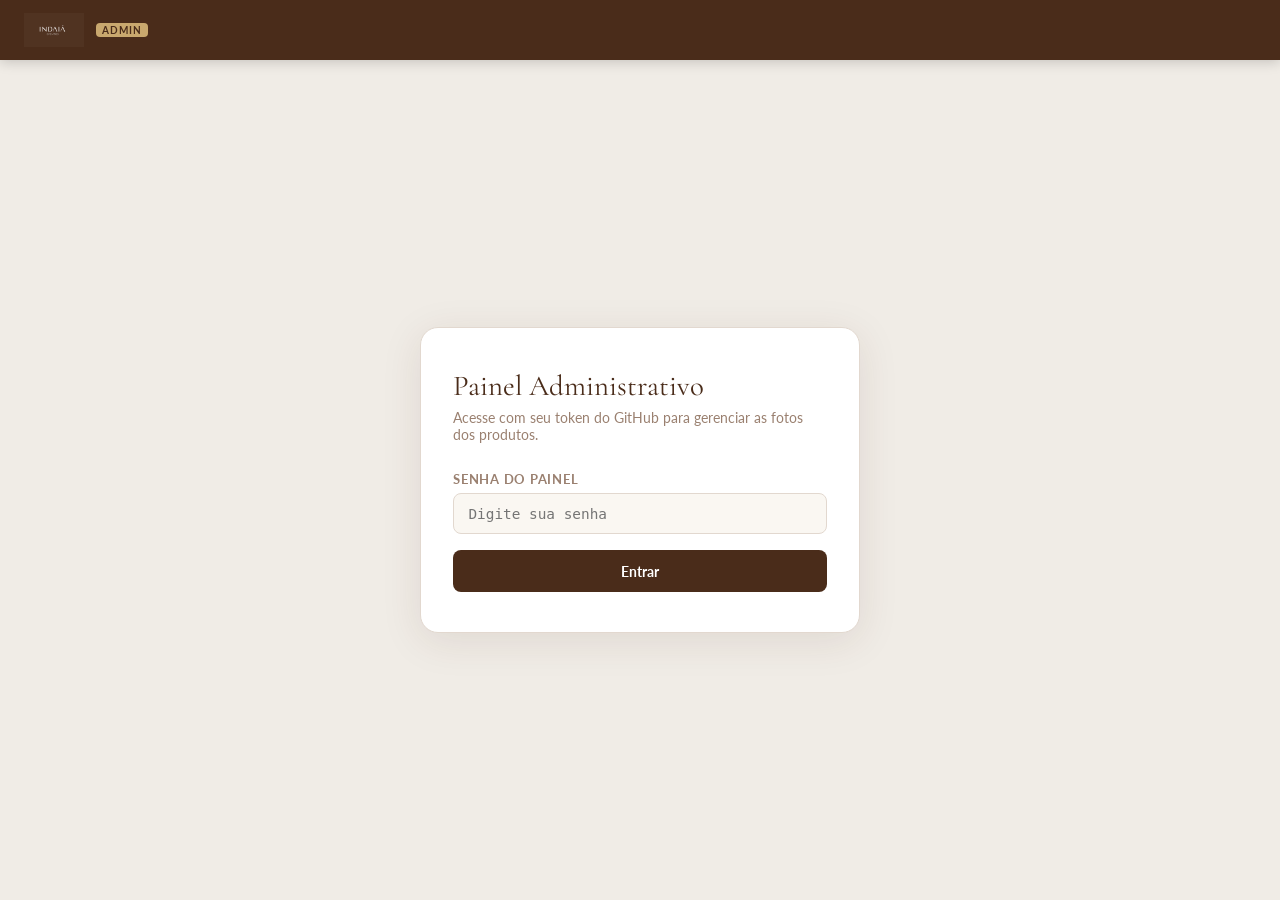
==== admin.html @ 85f28854 "feat: substitui logo texto por imagem da marca Indaia em todo o site" ====
<!DOCTYPE html>
<html lang="pt-BR">
<head>
  <meta charset="UTF-8">
  <meta name="viewport" content="width=device-width, initial-scale=1.0">
  <title>Admin — Indaiá Doces Finos</title>
  <link rel="preconnect" href="https://fonts.googleapis.com">
  <link rel="preconnect" href="https://fonts.gstatic.com" crossorigin>
  <link href="https://fonts.googleapis.com/css2?family=Cormorant+Garamond:wght@400;600&family=Lato:wght@300;400;700&display=swap" rel="stylesheet">
  <style>
    [hidden] { display: none !important; }
    *, *::before, *::after { box-sizing: border-box; margin: 0; padding: 0; }

    :root {
      --brown:    #4A2C1A;
      --cream:    #FAF7F2;
      --gold:     #C9A86E;
      --gold-lt:  #E8D5B0;
      --border:   #E2D8CF;
      --muted:    #9A8070;
      --green:    #2d7a4f;
      --red:      #b93030;
      --blue:     #1a5fb4;
      --font-d:   'Cormorant Garamond', Georgia, serif;
      --font-b:   'Lato', sans-serif;
      --r:        12px;
    }

    body {
      font-family: var(--font-b);
      background: #f0ece6;
      color: var(--brown);
      min-height: 100vh;
    }

    /* ── Header ─────────────────────────────────────────────── */
    .admin-header {
      background: var(--brown);
      padding: 0 1.5rem;
      position: sticky;
      top: 0;
      z-index: 100;
      box-shadow: 0 2px 12px rgba(0,0,0,.18);
    }
    .admin-header-inner {
      max-width: 1400px;
      margin: 0 auto;
      height: 60px;
      display: flex;
      align-items: center;
      justify-content: space-between;
    }
    .header-brand {
      display: flex;
      align-items: center;
      gap: .75rem;
    }
    .admin-logo-img {
      height: 34px;
      width: auto;
      display: block;
      filter: invert(1);
      mix-blend-mode: screen;
    }
    .header-admin-tag {
      background: var(--gold);
      color: var(--brown);
      font-size: .6rem;
      font-weight: 700;
      letter-spacing: .12em;
      padding: .2em .55em;
      border-radius: 4px;
    }
    .logout-btn {
      background: transparent;
      border: 1px solid rgba(255,255,255,.25);
      color: rgba(255,255,255,.75);
      font-family: var(--font-b);
      font-size: .8rem;
      padding: .4rem .9rem;
      border-radius: 6px;
      cursor: pointer;
      transition: all .2s;
    }
    .logout-btn:hover { background: rgba(255,255,255,.1); color: #fff; }

    /* ── Status bar ─────────────────────────────────────────── */
    .status-bar {
      padding: .75rem 1.5rem;
      font-size: .85rem;
      font-weight: 400;
      text-align: center;
    }
    .status-info    { background: #dbeafe; color: #1e40af; }
    .status-success { background: #dcfce7; color: #166534; }
    .status-error   { background: #fee2e2; color: #991b1b; }

    /* ── Auth screen ─────────────────────────────────────────── */
    .auth-screen {
      display: flex;
      align-items: center;
      justify-content: center;
      min-height: calc(100vh - 60px);
      padding: 2rem 1rem;
    }
    .auth-card {
      background: #fff;
      border: 1px solid var(--border);
      border-radius: 18px;
      padding: 2.5rem 2rem;
      width: 100%;
      max-width: 440px;
      box-shadow: 0 8px 40px rgba(74,44,26,.1);
    }
    .auth-card h1 {
      font-family: var(--font-d);
      font-size: 1.8rem;
      font-weight: 400;
      margin-bottom: .4rem;
    }
    .auth-card > p {
      color: var(--muted);
      font-size: .9rem;
      margin-bottom: 1.75rem;
    }
    .auth-form label {
      display: block;
      font-size: .8rem;
      font-weight: 700;
      letter-spacing: .06em;
      text-transform: uppercase;
      color: var(--muted);
      margin-bottom: .4rem;
    }
    .auth-form input {
      width: 100%;
      border: 1.5px solid var(--border);
      border-radius: 8px;
      padding: .7rem .9rem;
      font-family: monospace;
      font-size: .9rem;
      color: var(--brown);
      background: var(--cream);
      outline: none;
      transition: border-color .2s;
      margin-bottom: 1rem;
    }
    .auth-form input:focus { border-color: var(--gold); }
    .auth-error {
      background: #fee2e2;
      color: #991b1b;
      border-radius: 6px;
      padding: .6rem .9rem;
      font-size: .82rem;
      margin-bottom: 1rem;
    }
    .btn-login {
      width: 100%;
      background: var(--brown);
      color: #fff;
      border: none;
      border-radius: 8px;
      padding: .8rem;
      font-family: var(--font-b);
      font-size: .9rem;
      font-weight: 700;
      cursor: pointer;
      transition: background .2s;
    }
    .btn-login:hover { background: #6b3d24; }
    .btn-login:disabled { opacity: .6; cursor: not-allowed; }

    .auth-help {
      margin-top: 1.75rem;
      padding-top: 1.5rem;
      border-top: 1px solid var(--border);
    }
    .auth-help > p {
      font-size: .78rem;
      font-weight: 700;
      text-transform: uppercase;
      letter-spacing: .06em;
      color: var(--muted);
      margin-bottom: .6rem;
    }
    .auth-help ol {
      padding-left: 1.2rem;
      color: var(--muted);
      font-size: .82rem;
      line-height: 1.7;
    }
    .auth-help ol strong { color: var(--brown); }
    .auth-help a {
      color: var(--brown);
      font-weight: 700;
      font-size: .82rem;
      display: inline-block;
      margin-top: .75rem;
    }

    /* ── Main content ────────────────────────────────────────── */
    .admin-container {
      max-width: 1400px;
      margin: 0 auto;
      padding: 2rem 1.5rem 4rem;
    }
    .admin-toolbar {
      display: flex;
      align-items: flex-end;
      justify-content: space-between;
      gap: 1rem;
      margin-bottom: 2rem;
      flex-wrap: wrap;
    }
    .toolbar-title {
      font-family: var(--font-d);
      font-size: 2rem;
      font-weight: 400;
    }
    .toolbar-sub {
      color: var(--muted);
      font-size: .85rem;
      margin-top: .2rem;
    }

    .save-btn {
      background: var(--brown);
      color: #fff;
      border: none;
      border-radius: 10px;
      padding: .75rem 1.5rem;
      font-family: var(--font-b);
      font-size: .88rem;
      font-weight: 700;
      cursor: pointer;
      transition: background .2s, transform .15s, box-shadow .2s;
      white-space: nowrap;
    }
    .save-btn:hover { background: #6b3d24; }
    .save-btn:disabled { opacity: .5; cursor: not-allowed; transform: none !important; }
    .save-btn.has-changes {
      background: var(--green);
      box-shadow: 0 4px 16px rgba(45,122,79,.3);
      animation: pulse-green 2s infinite;
    }
    @keyframes pulse-green {
      0%, 100% { box-shadow: 0 4px 16px rgba(45,122,79,.3); }
      50%       { box-shadow: 0 4px 24px rgba(45,122,79,.55); }
    }

    /* ── Product grid ────────────────────────────────────────── */
    .admin-grid {
      display: grid;
      grid-template-columns: repeat(auto-fill, minmax(190px, 1fr));
      gap: 1rem;
      transition: opacity .3s;
    }

    /* ── Admin card ──────────────────────────────────────────── */
    .admin-card {
      background: #fff;
      border: 1.5px solid var(--border);
      border-radius: var(--r);
      overflow: hidden;
      transition: box-shadow .2s, border-color .2s, transform .2s;
    }
    .admin-card:hover {
      box-shadow: 0 6px 24px rgba(74,44,26,.12);
      border-color: var(--gold);
      transform: translateY(-3px);
    }
    .admin-card.loading { opacity: .5; pointer-events: none; }

    .admin-card-visual {
      display: block;
      aspect-ratio: 1 / 1;
      position: relative;
      cursor: pointer;
      overflow: hidden;
      user-select: none;
    }
    .admin-card-img {
      width: 100%;
      height: 100%;
      object-fit: cover;
      display: block;
    }
    .admin-card-placeholder {
      width: 100%;
      height: 100%;
      display: flex;
      align-items: center;
      justify-content: center;
      font-size: 3rem;
    }
    .admin-card-overlay {
      position: absolute;
      inset: 0;
      background: rgba(44,26,16,.55);
      display: flex;
      flex-direction: column;
      align-items: center;
      justify-content: center;
      gap: .4rem;
      opacity: 0;
      transition: opacity .2s;
      color: #fff;
      font-size: .75rem;
      font-weight: 700;
      letter-spacing: .04em;
    }
    .admin-card-visual:hover .admin-card-overlay { opacity: 1; }

    .admin-card-info {
      padding: .65rem .75rem .75rem;
    }
    .admin-card-name {
      font-size: .82rem;
      font-weight: 700;
      color: var(--brown);
      line-height: 1.3;
      margin-bottom: .15rem;
    }
    .admin-card-cat {
      font-size: .73rem;
      color: var(--muted);
    }

    /* ── Badges ──────────────────────────────────────────────── */
    .badge {
      display: inline-block;
      font-size: .65rem;
      font-weight: 700;
      letter-spacing: .05em;
      padding: .2em .55em;
      border-radius: 4px;
      margin-bottom: .35rem;
    }
    .badge-pending { background: #fef9c3; color: #854d0e; }
    .badge-saved   { background: #dcfce7; color: #166534; }
    .badge-none    { background: #f1f5f9; color: #64748b; }

    /* ── Responsive ──────────────────────────────────────────── */
    @media (max-width: 600px) {
      .admin-grid { grid-template-columns: repeat(auto-fill, minmax(150px, 1fr)); }
      .admin-toolbar { flex-direction: column; align-items: flex-start; }
      .save-btn { width: 100%; }
    }
  </style>
</head>
<body>

  <header class="admin-header">
    <div class="admin-header-inner">
      <div class="header-brand">
        <img src="icons/logo-indaia.jpg" alt="Indaiá" class="admin-logo-img">
        <span class="header-admin-tag">ADMIN</span>
      </div>
      <button id="logout-btn" class="logout-btn" hidden>Sair</button>
    </div>
  </header>

  <div id="status-bar" class="status-bar" hidden></div>

  <!-- ── Auth ──────────────────────────────────────────────── -->
  <div id="auth-screen" class="auth-screen">
    <div class="auth-card">
      <h1>Painel Administrativo</h1>
      <p>Acesse com seu token do GitHub para gerenciar as fotos dos produtos.</p>

      <div class="auth-form">
        <label for="token-input">Senha do Painel</label>
        <input type="password" id="token-input" placeholder="Digite sua senha" autocomplete="current-password" spellcheck="false">
        <p id="auth-error" class="auth-error" hidden></p>
        <button id="login-btn" class="btn-login">Entrar</button>
      </div>
    </div>
  </div>

  <!-- ── Main ──────────────────────────────────────────────── -->
  <main id="main-content" hidden>
    <div class="admin-container">
      <div class="admin-toolbar">
        <div>
          <h2 class="toolbar-title">Fotos dos Produtos</h2>
          <p class="toolbar-sub">Clique em qualquer produto para adicionar ou trocar a foto — depois clique em Publicar</p>
        </div>
        <button id="save-btn" class="save-btn">Publicar alterações</button>
      </div>

      <div id="product-grid" class="admin-grid"></div>
    </div>
  </main>

  <script src="js/data.js"></script>
  <script src="js/admin.js"></script>
</body>
</html>
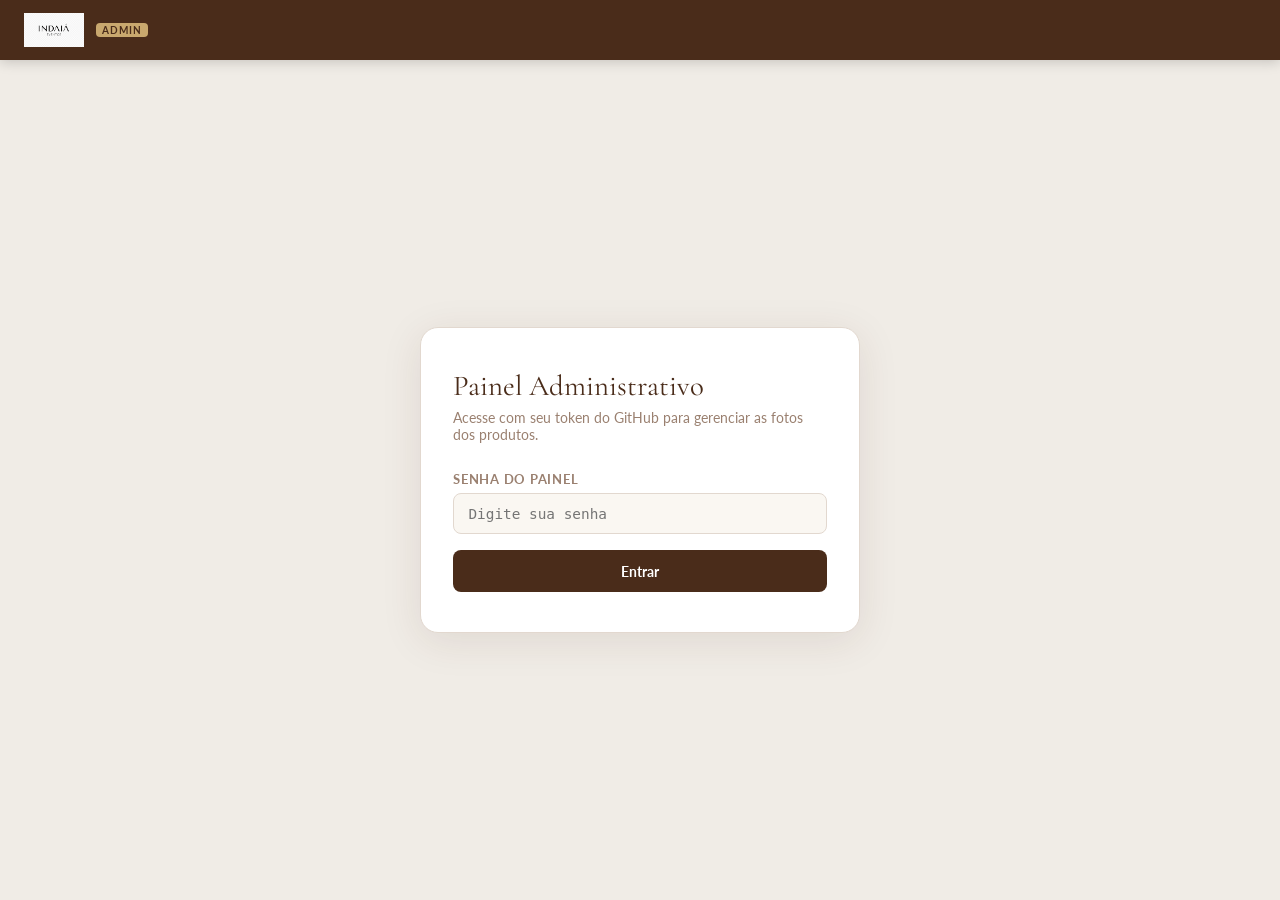
==== commit b28729cd: "feat: logo com fundo transparente (PNG) em header, footer e admin" ====
--- a/admin.html
+++ b/admin.html
@@ -59,8 +59,6 @@
       height: 34px;
       width: auto;
       display: block;
-      filter: invert(1);
-      mix-blend-mode: screen;
     }
     .header-admin-tag {
       background: var(--gold);
@@ -353,7 +351,7 @@
   <header class="admin-header">
     <div class="admin-header-inner">
       <div class="header-brand">
-        <img src="icons/logo-indaia.jpg" alt="Indaiá" class="admin-logo-img">
+        <img src="icons/logo-indaia.png" alt="Indaiá" class="admin-logo-img">
         <span class="header-admin-tag">ADMIN</span>
       </div>
       <button id="logout-btn" class="logout-btn" hidden>Sair</button>
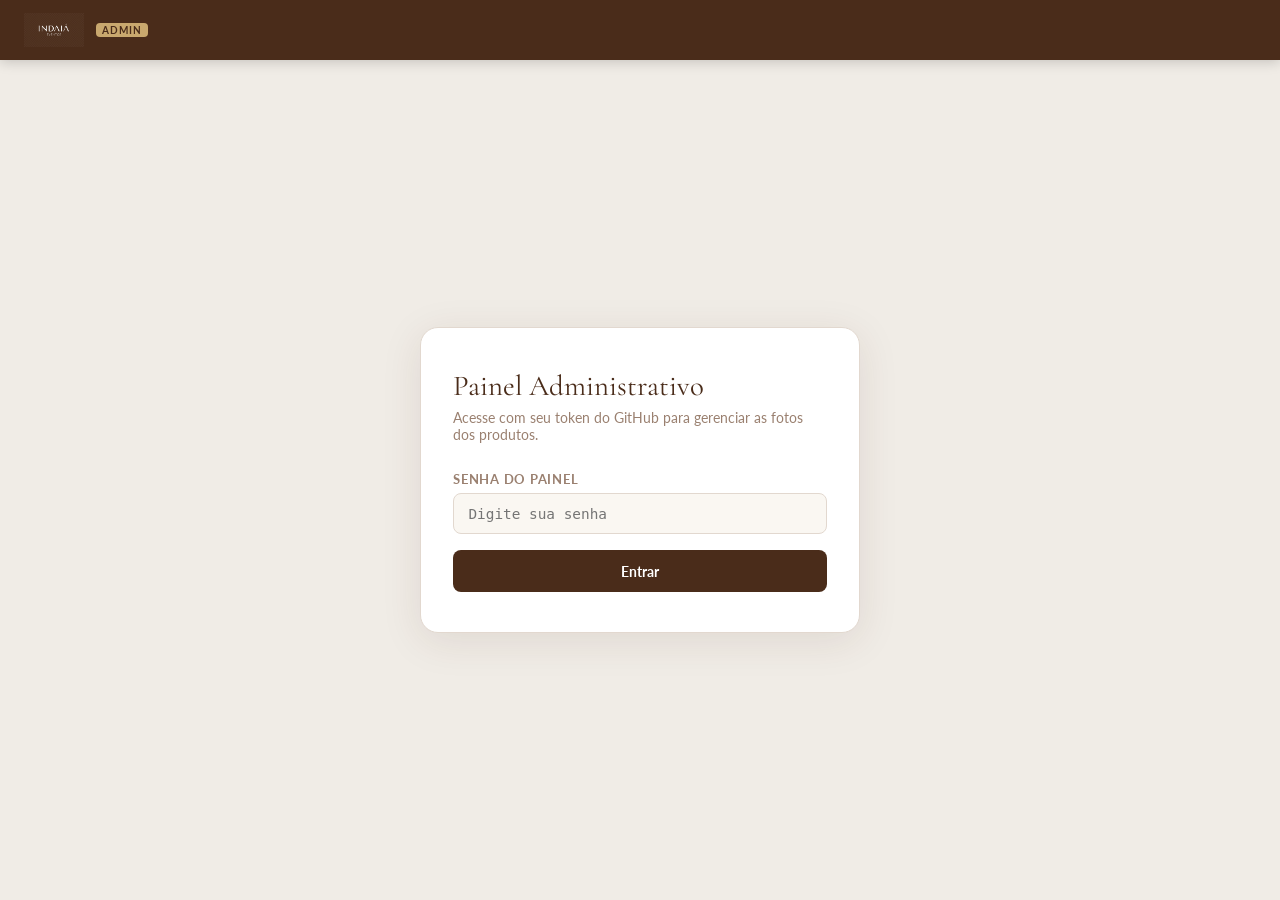
==== commit 2a1d7e62: "Fix: logo blend modes para remover fundo branco em fundos escuros Co-Authored-By: Claude Sonnet 4.6 " ====
--- a/admin.html
+++ b/admin.html
@@ -59,6 +59,8 @@
       height: 34px;
       width: auto;
       display: block;
+      filter: invert(1);
+      mix-blend-mode: screen;
     }
     .header-admin-tag {
       background: var(--gold);
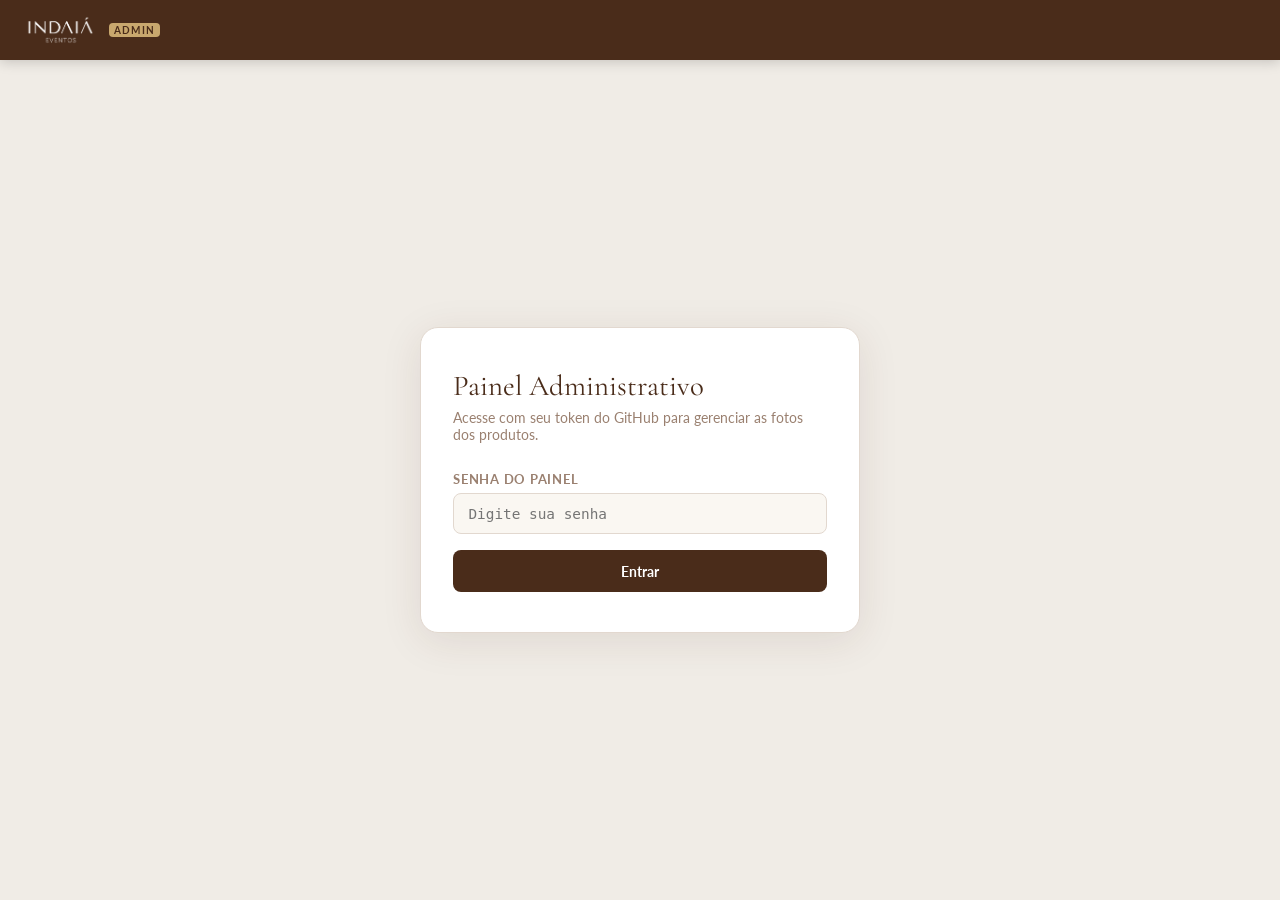
==== commit 5147e171: "Fix: usa logo branca com fundo transparente, invert somente no header claro Co-Authored-By: Claude S" ====
--- a/admin.html
+++ b/admin.html
@@ -59,8 +59,6 @@
       height: 34px;
       width: auto;
       display: block;
-      filter: invert(1);
-      mix-blend-mode: screen;
     }
     .header-admin-tag {
       background: var(--gold);
